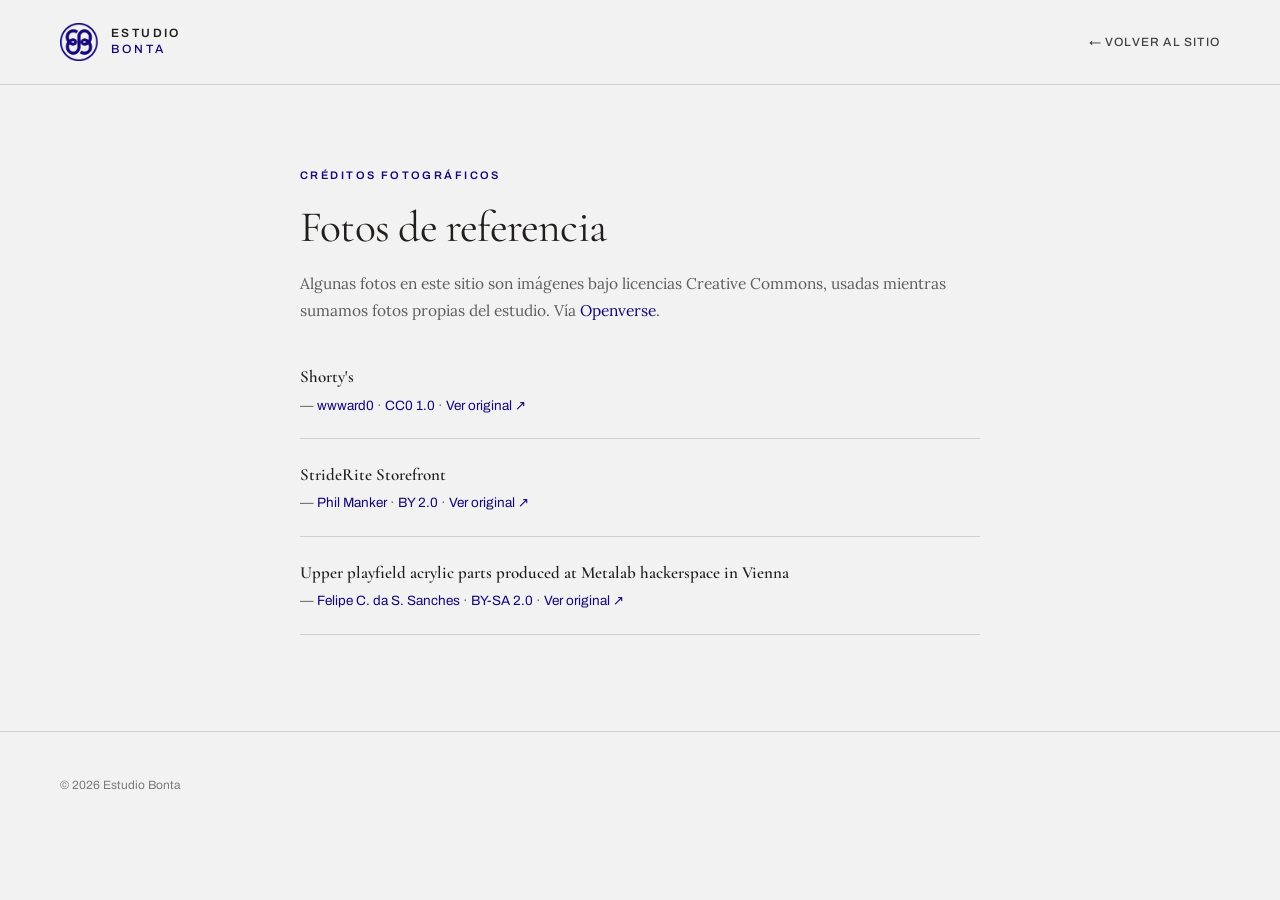
==== creditos.html @ 0f7c750e "Sitio Estudio Bonta: home, ficha tecnica y creditos" ====
<!DOCTYPE html>
<html lang="es">
<head>
<meta charset="utf-8">
<meta name="viewport" content="width=device-width, initial-scale=1">
<title>Créditos fotográficos — Estudio Bonta</title>
<meta name="robots" content="noindex">
<link rel="icon" href="assets/img/logo-mark.png">
<link rel="stylesheet" href="assets/css/tokens.css">
<link href="https://fonts.googleapis.com/css2?family=Archivo:wght@400;500;600&display=swap" rel="stylesheet">
<link rel="stylesheet" href="assets/css/site.css">
<style>
  .credits-list { list-style: none; margin: 0; padding: 0; display: flex; flex-direction: column; gap: 22px; }
  .credits-list li { padding-bottom: 22px; border-bottom: 1px solid var(--color-divider); font-family: var(--font-ui); font-size: 13.5px; line-height: 1.6; color: var(--color-neutral-700); }
  .credits-list strong { font-family: var(--font-heading); font-weight: 600; font-size: 17px; color: var(--color-text); display: block; margin-bottom: 4px; }
</style>
</head>
<body>
<div style="background:var(--color-bg);color:var(--color-text);font-family:var(--font-body);min-height:100vh">

  <header style="border-bottom:1px solid var(--color-divider)">
    <div data-pad style="max-width:1240px;margin:0 auto;padding:0 40px;height:84px;display:flex;align-items:center;gap:32px">
      <a href="index.html" style="display:flex;align-items:center;gap:13px;text-decoration:none;color:var(--color-text)">
        <img src="assets/img/logo-mark.png" alt="Estudio Bonta" width="38" height="38" style="display:block;width:38px;height:38px">
        <span style="font-family:var(--font-ui);font-size:12px;font-weight:600;letter-spacing:0.2em;text-transform:uppercase;color:var(--color-text);line-height:1.3">Estudio<br><span style="font-weight:500;letter-spacing:0.26em;color:var(--brand)">Bonta</span></span>
      </a>
      <a href="index.html" style="margin-left:auto;font-family:var(--font-ui);font-size:12px;font-weight:500;letter-spacing:0.1em;text-transform:uppercase;color:var(--color-neutral-800)">← Volver al sitio</a>
    </div>
  </header>

  <main data-pad style="max-width:760px;margin:0 auto;padding:82px 40px 96px">
    <p style="font-family:var(--font-ui);font-size:11px;font-weight:600;letter-spacing:0.22em;text-transform:uppercase;color:var(--brand);margin:0 0 20px">Créditos fotográficos</p>
    <h1 style="font-family:var(--font-heading);font-weight:400;font-size:clamp(30px,3.4vw,44px);line-height:1.06;letter-spacing:-0.018em;margin:0 0 20px">Fotos de referencia</h1>
    <p style="font-size:15.5px;line-height:1.72;color:var(--color-neutral-700);margin:0 0 40px">Algunas fotos en este sitio son imágenes bajo licencias Creative Commons, usadas mientras sumamos fotos propias del estudio. Vía <a href="https://openverse.org" target="_blank" rel="noopener">Openverse</a>.</p>
    <ul class="credits-list" data-credits>
      <li>Cargando créditos…</li>
    </ul>
  </main>

  <footer style="border-top:1px solid var(--color-divider)">
    <div data-pad style="max-width:1240px;margin:0 auto;padding:44px 40px;font-family:var(--font-ui);font-size:12px;color:var(--color-neutral-600)">
      © <span data-year></span> Estudio Bonta
    </div>
  </footer>
</div>
<script src="assets/js/site.js"></script>
<script src="assets/js/credits-render.js"></script>
</body>
</html>
---- assets/css/tokens.css ----
/* Classical — design-system tokens and component classes. This file is the source of truth for the system's look; retune it here and see readme.md. */
@import url('https://fonts.googleapis.com/css2?family=Cormorant+Garamond:wght@400;600&family=Lora:wght@400;600&display=swap');

:root {
  --color-bg: #f3f2f2;
  --color-surface: #eae9e9;
  --color-text: #201f1d;
  --color-accent: #b68235;
  --color-accent-2: #ac803e;
  --color-divider: color-mix(in srgb, #201f1d 16%, transparent);

  /* Tonal ramps — generated in OKLCH on one shared lightness scale, so the
     same step of any role matches the others in visual value. */
  --color-neutral-100: #f8f4f4;
  --color-neutral-200: #eae7e7;
  --color-neutral-300: #d7d3d3;
  --color-neutral-400: #bab6b6;
  --color-neutral-500: #9b9797;
  --color-neutral-600: #7d7979;
  --color-neutral-700: #605d5d;
  --color-neutral-800: #444141;
  --color-neutral-900: #2d2b2b;

  --color-accent-100: #fff3e4;
  --color-accent-200: #ffe3bf;
  --color-accent-300: #facb8d;
  --color-accent-400: #e1ad66;
  --color-accent-500: #c28d41;
  --color-accent-600: #a06f24;
  --color-accent-700: #7d5411;
  --color-accent-800: #5a3b0a;
  --color-accent-900: #3a270d;

  --color-accent-2-100: #fff3e4;
  --color-accent-2-200: #ffe3be;
  --color-accent-2-300: #f5cd96;
  --color-accent-2-400: #dbaf70;
  --color-accent-2-500: #bc8f4e;
  --color-accent-2-600: #9b7232;
  --color-accent-2-700: #79561f;
  --color-accent-2-800: #573d14;
  --color-accent-2-900: #382810;

  --font-heading: "Cormorant Garamond", system-ui, sans-serif;
  --font-heading-weight: 600; /* semibold is the interface headings' ceiling; display text goes lighter, to the normal cut */
  --font-body: "Lora", system-ui, sans-serif;

  --space-1: 4.6px;
  --space-2: 9.2px;
  --space-3: 13.8px;
  --space-4: 18.4px;
  --space-6: 27.6px;
  --space-8: 36.8px;

  --radius-sm: 2px;
  --radius-md: 4px;
  --radius-lg: 7px;

  --shadow-sm: 0 1px 2px color-mix(in srgb, #2d2b2b 14%, transparent);
  --shadow-md: 0 3px 10px color-mix(in srgb, #2d2b2b 16%, transparent);
  --shadow-lg: 0 12px 32px color-mix(in srgb, #2d2b2b 22%, transparent);
}

body {
  background: var(--color-bg);
  color: var(--color-text);
  font-family: var(--font-body);
}
h1, h2, h3, h4 { font-family: var(--font-heading); font-weight: var(--font-heading-weight); }

.plate{filter:sepia(0.22) saturate(0.82) contrast(1.05);box-sizing:border-box;
  border:6px solid var(--color-surface);outline:1px solid var(--color-divider)}

*, *::before, *::after { box-sizing: border-box; }
body { margin: 0; font-size: 15px; line-height: 1.55; font-weight: 400; }
h1, h2, h3, h4, h5, h6 {
  font-family: var(--font-heading); font-weight: var(--font-heading-weight);
  line-height: 1.12; letter-spacing: -0.015em; margin: 0 0 var(--space-2);
}
h1 { font-size: 42px; }
h2 { font-size: 32px; }
h3 { font-size: 25px; }
h4 { font-size: 20px; }
h5 { font-size: 16px; }
h6 { font-size: 13px; }
h6 { letter-spacing: 0.08em; text-transform: uppercase; }
p { margin: 0 0 var(--space-3); }
a { color: var(--color-accent); text-underline-offset: 3px; }
img { display: block; max-width: 100%; }
figure { margin: 0; }
figcaption {
  font-size: 11px; margin-top: var(--space-1);
  color: color-mix(in srgb, var(--color-text) 55%, transparent);
}
.text-muted { color: color-mix(in srgb, var(--color-text) 55%, transparent); }
:focus { outline: none; }
:focus-visible { outline: 2px solid var(--color-accent); outline-offset: 2px; }
::selection { background: color-mix(in srgb, var(--color-accent) 30%, transparent); }

.hr {
  height: 1px; border: 0; margin: var(--space-4) 0;
  background: var(--color-divider);
}

.btn {
  display: inline-flex; align-items: center; justify-content: center; gap: 6px;
  cursor: pointer; text-decoration: none;
  font-family: var(--font-heading); font-weight: var(--font-heading-weight);
  font-size: 14px; line-height: 1.2; color: var(--color-text);
  background: transparent; border: 1px solid transparent;
  padding: var(--space-2) calc(var(--space-3) * 1.2);
  border-radius: var(--radius-md);
}
.btn svg { display: block; }
.btn:disabled { opacity: 0.45; cursor: not-allowed; }
.btn-primary { color: var(--color-accent); border-color: var(--color-accent); }
.btn-primary:hover { background: color-mix(in srgb, var(--color-accent) 12%, transparent); }
.btn-primary:active { background: color-mix(in srgb, var(--color-accent) 22%, transparent); }
.btn-secondary { border-color: var(--color-divider); }
.btn-secondary:hover { background: color-mix(in srgb, var(--color-text) 7%, transparent); }
.btn-secondary:active { background: color-mix(in srgb, var(--color-text) 14%, transparent); }
.btn-ghost { color: var(--color-accent); padding-inline: var(--space-1); }
.btn-ghost:hover { background: color-mix(in srgb, var(--color-accent) 10%, transparent); }
.btn-ghost:active { background: color-mix(in srgb, var(--color-accent) 18%, transparent); }
.btn-icon { width: 36px; height: 36px; padding: 0; }
.btn-block { width: 100%; margin-top: var(--space-2); }

.field > label {
  display: block; font-size: 12px; margin-bottom: 5px;
  color: color-mix(in srgb, var(--color-text) 70%, transparent);
}
.input {
  width: 100%; min-height: 36px; padding: 6px 10px; font: inherit;
  font-size: 14px; color: var(--color-text); caret-color: var(--color-accent);
  background: transparent;
  border: 1px solid var(--color-divider); border-radius: var(--radius-md);
}
.input:hover { border-color: color-mix(in srgb, var(--color-text) 45%, transparent); }
.input:focus-visible { border-color: var(--color-accent); outline-offset: 0; }
textarea.input { min-height: 90px; resize: vertical; }

.card {
  display: flex; flex-direction: column; gap: var(--space-2);
  padding: var(--space-3); border-radius: var(--radius-md); background: transparent; border: 1px solid var(--color-divider);
}
.card-kicker { font-size: 10px; letter-spacing: 0.1em; text-transform: uppercase; color: var(--color-accent); }
.card-title {
  font-family: var(--font-heading); font-weight: var(--font-heading-weight);
  font-size: 17px; line-height: 1.2;
}
.card-body { margin: 0; font-size: 13px; opacity: 0.8; flex: 1; }
.card-meta {
  display: flex; align-items: center; gap: 6px; font-size: 11px;
  color: color-mix(in srgb, var(--color-text) 50%, transparent);
}
.elev-sm { box-shadow: var(--shadow-sm); }
.elev-md { box-shadow: var(--shadow-md); }
.elev-lg { box-shadow: var(--shadow-lg); }

.tag {
  display: inline-flex; align-items: center; font-size: 11px;
  letter-spacing: 0.02em; padding: 3px 10px;
  border-radius: calc(var(--radius-md) * 0.75);
}
.tag-accent { background: var(--color-accent-100); color: var(--color-accent-800); }
.tag-accent-2 { background: var(--color-accent-2-100); color: var(--color-accent-2-800); }
.tag-neutral { background: var(--color-neutral-100); color: var(--color-neutral-800); }
.tag-outline { border: 1px solid var(--color-accent); color: var(--color-accent); }

.nav {
  display: flex; align-items: center; gap: var(--space-4);
  padding: var(--space-3) var(--space-4);
  border-bottom: 1px solid var(--color-divider);
}
.nav-brand {
  font-family: var(--font-heading); font-weight: var(--font-heading-weight);
  font-size: 18px; margin-right: auto;
}
.nav a { color: inherit; text-decoration: none; font-size: 14px; }
.nav a:hover, .nav a[aria-current='page'] { color: var(--color-accent); }

.table { width: 100%; border-collapse: collapse; font-size: 14px; }
.table th {
  text-align: left; font-size: 11px; letter-spacing: 0.08em; text-transform: uppercase;
  color: color-mix(in srgb, var(--color-text) 60%, transparent);
  padding: var(--space-2); border-bottom: 1px solid var(--color-divider);
}
.table td {
  padding: var(--space-2);
  border-bottom: 1px solid var(--color-divider);
}
.table tbody tr:hover { background: color-mix(in srgb, var(--color-text) 4%, transparent); }
---- assets/css/site.css ----
body {
    margin: 0;
    --brand: #13077a;
    --brand-soft: color-mix(in srgb, #13077a 7%, transparent);
    --brand-light: color-mix(in srgb, #13077a 34%, #f3f2f2);
    --font-ui: "Archivo", system-ui, sans-serif;
    --ink: #14113d;
    --paper-2: color-mix(in srgb, var(--color-surface) 62%, var(--color-bg));
    --gold: #b68235;
    --wash: color-mix(in srgb, #13077a 14%, #f3f2f2);
    --wash-line: color-mix(in srgb, #13077a 28%, #f3f2f2);
  }
  a { color: var(--brand); text-decoration: none; }
  a:hover { color: color-mix(in srgb, var(--brand) 78%, #201f1d); }
  ::selection { background: color-mix(in srgb, #13077a 15%, transparent); }
  [data-rv][data-shown] { opacity: 1 !important; transform: none !important; }
  @keyframes bonta-marquee { from { transform: translate3d(0,0,0); } to { transform: translate3d(-50%,0,0); } }
  @media (prefers-reduced-motion: reduce) { [data-marquee] { animation: none !important; } }
  @media (max-width: 1180px) { [data-nav] { gap: 20px !important; } }
  @media (max-width: 1060px) {
    [data-nav] { display: none !important; }
    [data-grid="3"], [data-grid="4"] { grid-template-columns: repeat(2, minmax(0,1fr)) !important; }
    [data-grid="cap"] { grid-template-columns: repeat(2, minmax(0,1fr)) !important; }
    [data-grid="cap"] > article { grid-column: span 1 !important; }

    [data-split="why"], [data-split="contact"], [data-split="foot"] { grid-template-columns: minmax(0,1fr) !important; gap: 48px !important; }
    [data-whysticky] { position: static !important; }
    [data-split="foot"] { grid-template-columns: repeat(2, minmax(0,1fr)) !important; gap: 40px !important; }
  }
  @media (max-width: 820px) {
    [data-split] { grid-template-columns: minmax(0,1fr) !important; gap: 36px !important; }
    [data-grid="3"], [data-grid="4"], [data-grid="3s"], [data-grid="cap"] { grid-template-columns: minmax(0,1fr) !important; }
    [data-grid="3s"] > div { border-left: 0 !important; border-top: 1px solid var(--color-divider) !important; padding: 26px 0 !important; }

    table { display: block; overflow-x: auto; }
  }
  @media (max-width: 620px) {
    [data-pad] { padding-left: 22px !important; padding-right: 22px !important; }
    [data-wa-float], [data-wa-float] img { right: 18px !important; bottom: 18px !important; width: 54px !important; height: 54px !important; }
  }
  @media (max-width: 760px) { [data-promo-sep], [data-promo-long] { display: none !important; } }
  @media (max-width: 900px) { [data-masthead-aside] { display: none !important; } }
  @media (max-width: 1060px) {
    [data-grid="cap"] { background: transparent !important; gap: 24px !important; }
    [data-grid="cap"] > article[data-card] { box-shadow: 0 0 0 1px var(--color-divider); }
  }


/* estados (generados desde el diseño) */
.x1:hover { color:#f3f2f2 !important }
.x2:hover { color:var(--brand) !important;border-bottom-color:var(--brand) !important }
.x3:hover { color:var(--brand) !important;border-bottom-color:var(--brand) !important }
.x4:hover { color:var(--brand) !important;border-bottom-color:var(--brand) !important }
.x5:hover { color:var(--brand) !important;border-bottom-color:var(--brand) !important }
.x6:hover { color:var(--brand) !important;border-bottom-color:var(--brand) !important }
.x7:hover { background:var(--brand-soft) !important }
.x8:hover { background:color-mix(in srgb, var(--color-bg) 12%, transparent) !important;border-color:var(--color-bg) !important }
.x9:hover { color:var(--color-bg) !important;border-bottom-color:var(--color-bg) !important }
.x10:hover { background:var(--paper-2) !important }
.x11:hover { border-left-color:var(--brand) !important;color:var(--brand) !important;padding-left:20px !important }
.x12:hover { border-left-color:var(--brand) !important;color:var(--brand) !important;padding-left:20px !important }
.x13:hover { border-left-color:var(--brand) !important;color:var(--brand) !important;padding-left:20px !important }
.x14:hover { border-left-color:var(--brand) !important;color:var(--brand) !important;padding-left:20px !important }
.x15:hover { background:var(--paper-2) !important }
.x16:hover { border-left-color:var(--brand) !important;color:var(--brand) !important;padding-left:20px !important }
.x17:hover { border-left-color:var(--brand) !important;color:var(--brand) !important;padding-left:20px !important }
.x18:hover { border-left-color:var(--brand) !important;color:var(--brand) !important;padding-left:20px !important }
.x19:hover { border-left-color:var(--brand) !important;color:var(--brand) !important;padding-left:20px !important }
.x20:hover { background:var(--paper-2) !important }
.x21:hover { border-left-color:var(--brand) !important;color:var(--brand) !important;padding-left:20px !important }
.x22:hover { border-left-color:var(--brand) !important;color:var(--brand) !important;padding-left:20px !important }
.x23:hover { border-left-color:var(--brand) !important;color:var(--brand) !important;padding-left:20px !important }
.x24:hover { border-left-color:var(--brand) !important;color:var(--brand) !important;padding-left:20px !important }
.x25:hover { background:var(--paper-2) !important }
.x26:hover { border-left-color:var(--brand) !important;color:var(--brand) !important;padding-left:20px !important }
.x27:hover { border-left-color:var(--brand) !important;color:var(--brand) !important;padding-left:20px !important }
.x28:hover { border-left-color:var(--brand) !important;color:var(--brand) !important;padding-left:20px !important }
.x29:hover { border-left-color:var(--brand) !important;color:var(--brand) !important;padding-left:20px !important }
.x30:hover { background:var(--paper-2) !important }
.x31:hover { border-left-color:var(--brand) !important;color:var(--brand) !important;padding-left:20px !important }
.x32:hover { border-left-color:var(--brand) !important;color:var(--brand) !important;padding-left:20px !important }
.x33:hover { border-left-color:var(--brand) !important;color:var(--brand) !important;padding-left:20px !important }
.x34:hover { border-left-color:var(--brand) !important;color:var(--brand) !important;padding-left:20px !important }
.x35:hover { background:var(--ink) !important }
.x36:hover { border-color:color-mix(in srgb, var(--gold) 62%, var(--color-surface)) !important }
.x37:hover { border-color:color-mix(in srgb, var(--gold) 62%, var(--color-surface)) !important }
.x38:hover { border-color:color-mix(in srgb, var(--gold) 62%, var(--color-surface)) !important }
.x39:hover { border-color:color-mix(in srgb, var(--gold) 62%, var(--color-surface)) !important }
.x40:hover { border-color:color-mix(in srgb, var(--gold) 62%, var(--color-surface)) !important }
.x41:hover { border-color:color-mix(in srgb, var(--gold) 62%, var(--color-surface)) !important }
.x42:hover { background:var(--brand-soft) !important }
.x43:focus { border-bottom-color:var(--brand) !important }
.x44:focus { border-bottom-color:var(--brand) !important }
.x45:focus { border-bottom-color:var(--brand) !important }
.x46:hover { background:var(--ink) !important }
.x47:hover { color:var(--brand) !important }
.x48:hover { color:var(--brand) !important }
.x49:hover { color:var(--brand) !important }
.x50:hover { color:var(--brand) !important }
.x51:hover { color:var(--brand) !important }
.x52:hover { color:var(--brand) !important }
.x53:hover { transform:translateY(0) scale(1.06) !important }

/* espacios para fotos — reemplazá cada .slot por <img src="assets/img/xxx.jpg" alt="" style="width:100%;height:100%;object-fit:cover;display:block"> */
.slot { width: 100%; height: 100%; display: flex; align-items: center; justify-content: center; text-align: center; padding: 18px; box-sizing: border-box; background: var(--color-surface); color: var(--color-neutral-600); font-family: var(--font-ui); font-size: 11.5px; line-height: 1.55; letter-spacing: 0.02em; }
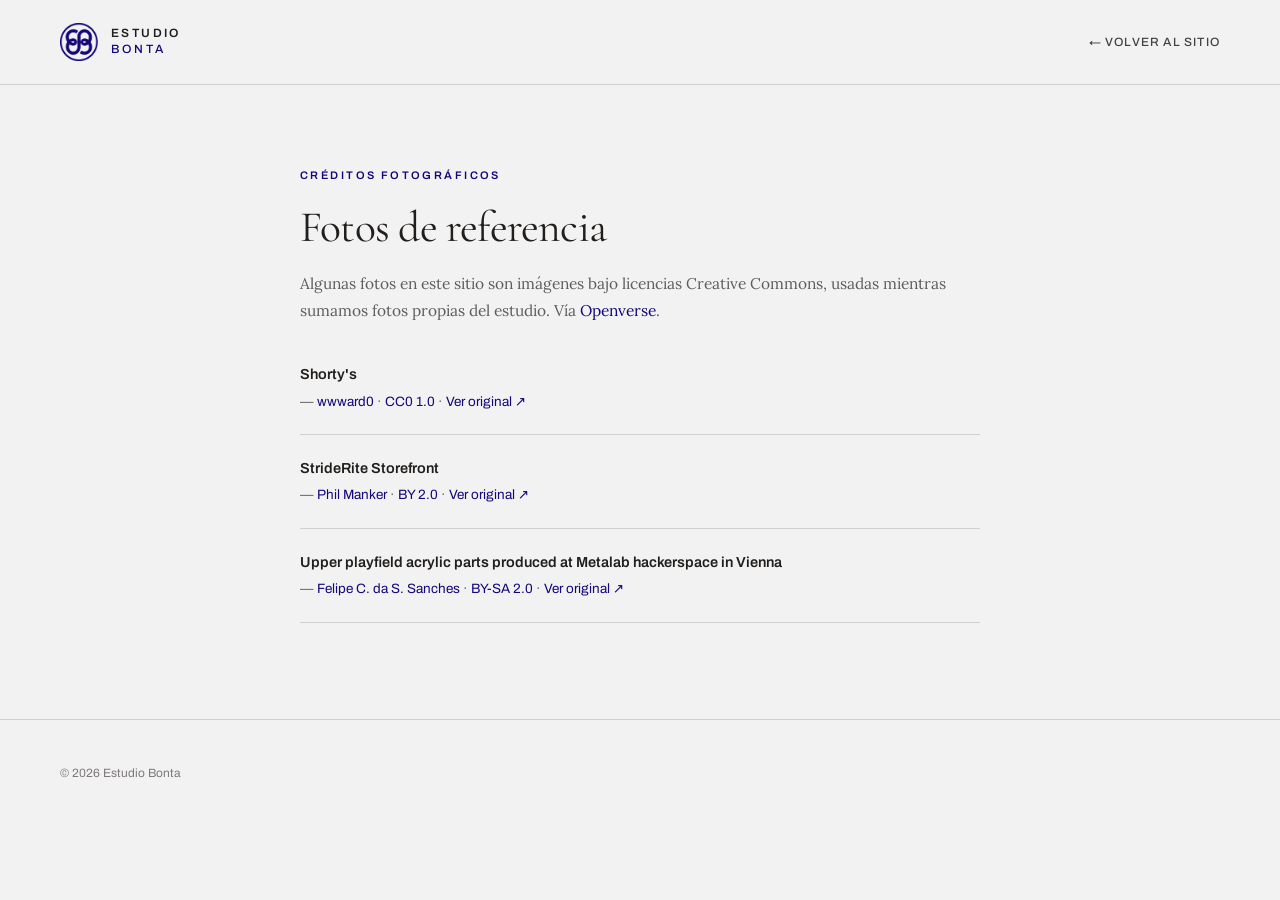
==== commit 86683ae1: "Ajusta cards, header, tipografia y contadores segun feedback del cliente - Cards de capacidades: sin" ====
--- a/creditos.html
+++ b/creditos.html
@@ -8,11 +8,11 @@
 <link rel="icon" href="assets/img/logo-mark.png">
 <link rel="stylesheet" href="assets/css/tokens.css">
 <link href="https://fonts.googleapis.com/css2?family=Archivo:wght@400;500;600&display=swap" rel="stylesheet">
-<link rel="stylesheet" href="assets/css/site.css">
+<link rel="stylesheet" href="assets/css/site.css?v=3">
 <style>
   .credits-list { list-style: none; margin: 0; padding: 0; display: flex; flex-direction: column; gap: 22px; }
   .credits-list li { padding-bottom: 22px; border-bottom: 1px solid var(--color-divider); font-family: var(--font-ui); font-size: 13.5px; line-height: 1.6; color: var(--color-neutral-700); }
-  .credits-list strong { font-family: var(--font-heading); font-weight: 600; font-size: 17px; color: var(--color-text); display: block; margin-bottom: 4px; }
+  .credits-list strong { font-family: var(--font-ui); font-weight: 600; font-size: 14.5px; color: var(--color-text); display: block; margin-bottom: 4px; }
 </style>
 </head>
 <body>
@@ -43,7 +43,7 @@
     </div>
   </footer>
 </div>
-<script src="assets/js/site.js"></script>
+<script src="assets/js/site.js?v=3"></script>
 <script src="assets/js/credits-render.js"></script>
 </body>
 </html>
--- a/assets/css/site.css
+++ b/assets/css/site.css
@@ -38,12 +38,7 @@
   @media (max-width: 620px) {
     [data-pad] { padding-left: 22px !important; padding-right: 22px !important; }
     [data-wa-float], [data-wa-float] img { right: 18px !important; bottom: 18px !important; width: 54px !important; height: 54px !important; }
-  }
-  @media (max-width: 760px) { [data-promo-sep], [data-promo-long] { display: none !important; } }
-  @media (max-width: 900px) { [data-masthead-aside] { display: none !important; } }
-  @media (max-width: 1060px) {
-    [data-grid="cap"] { background: transparent !important; gap: 24px !important; }
-    [data-grid="cap"] > article[data-card] { box-shadow: 0 0 0 1px var(--color-divider); }
+    [data-promo-carousel] { max-width: 100% !important; }
   }
 
 
@@ -58,30 +53,30 @@
 .x8:hover { background:color-mix(in srgb, var(--color-bg) 12%, transparent) !important;border-color:var(--color-bg) !important }
 .x9:hover { color:var(--color-bg) !important;border-bottom-color:var(--color-bg) !important }
 .x10:hover { background:var(--paper-2) !important }
-.x11:hover { border-left-color:var(--brand) !important;color:var(--brand) !important;padding-left:20px !important }
-.x12:hover { border-left-color:var(--brand) !important;color:var(--brand) !important;padding-left:20px !important }
-.x13:hover { border-left-color:var(--brand) !important;color:var(--brand) !important;padding-left:20px !important }
-.x14:hover { border-left-color:var(--brand) !important;color:var(--brand) !important;padding-left:20px !important }
+.x11:hover { background:var(--brand) !important;color:var(--color-bg) !important }
+.x12:hover { background:var(--brand) !important;color:var(--color-bg) !important }
+.x13:hover { background:var(--brand) !important;color:var(--color-bg) !important }
+.x14:hover { background:var(--brand) !important;color:var(--color-bg) !important }
 .x15:hover { background:var(--paper-2) !important }
-.x16:hover { border-left-color:var(--brand) !important;color:var(--brand) !important;padding-left:20px !important }
-.x17:hover { border-left-color:var(--brand) !important;color:var(--brand) !important;padding-left:20px !important }
-.x18:hover { border-left-color:var(--brand) !important;color:var(--brand) !important;padding-left:20px !important }
-.x19:hover { border-left-color:var(--brand) !important;color:var(--brand) !important;padding-left:20px !important }
+.x16:hover { background:var(--brand) !important;color:var(--color-bg) !important }
+.x17:hover { background:var(--brand) !important;color:var(--color-bg) !important }
+.x18:hover { background:var(--brand) !important;color:var(--color-bg) !important }
+.x19:hover { background:var(--brand) !important;color:var(--color-bg) !important }
 .x20:hover { background:var(--paper-2) !important }
-.x21:hover { border-left-color:var(--brand) !important;color:var(--brand) !important;padding-left:20px !important }
-.x22:hover { border-left-color:var(--brand) !important;color:var(--brand) !important;padding-left:20px !important }
-.x23:hover { border-left-color:var(--brand) !important;color:var(--brand) !important;padding-left:20px !important }
-.x24:hover { border-left-color:var(--brand) !important;color:var(--brand) !important;padding-left:20px !important }
+.x21:hover { background:var(--brand) !important;color:var(--color-bg) !important }
+.x22:hover { background:var(--brand) !important;color:var(--color-bg) !important }
+.x23:hover { background:var(--brand) !important;color:var(--color-bg) !important }
+.x24:hover { background:var(--brand) !important;color:var(--color-bg) !important }
 .x25:hover { background:var(--paper-2) !important }
-.x26:hover { border-left-color:var(--brand) !important;color:var(--brand) !important;padding-left:20px !important }
-.x27:hover { border-left-color:var(--brand) !important;color:var(--brand) !important;padding-left:20px !important }
-.x28:hover { border-left-color:var(--brand) !important;color:var(--brand) !important;padding-left:20px !important }
-.x29:hover { border-left-color:var(--brand) !important;color:var(--brand) !important;padding-left:20px !important }
+.x26:hover { background:var(--brand) !important;color:var(--color-bg) !important }
+.x27:hover { background:var(--brand) !important;color:var(--color-bg) !important }
+.x28:hover { background:var(--brand) !important;color:var(--color-bg) !important }
+.x29:hover { background:var(--brand) !important;color:var(--color-bg) !important }
 .x30:hover { background:var(--paper-2) !important }
-.x31:hover { border-left-color:var(--brand) !important;color:var(--brand) !important;padding-left:20px !important }
-.x32:hover { border-left-color:var(--brand) !important;color:var(--brand) !important;padding-left:20px !important }
-.x33:hover { border-left-color:var(--brand) !important;color:var(--brand) !important;padding-left:20px !important }
-.x34:hover { border-left-color:var(--brand) !important;color:var(--brand) !important;padding-left:20px !important }
+.x31:hover { background:var(--brand) !important;color:var(--color-bg) !important }
+.x32:hover { background:var(--brand) !important;color:var(--color-bg) !important }
+.x33:hover { background:var(--brand) !important;color:var(--color-bg) !important }
+.x34:hover { background:var(--brand) !important;color:var(--color-bg) !important }
 .x35:hover { background:var(--ink) !important }
 .x36:hover { border-color:color-mix(in srgb, var(--gold) 62%, var(--color-surface)) !important }
 .x37:hover { border-color:color-mix(in srgb, var(--gold) 62%, var(--color-surface)) !important }
@@ -101,6 +96,11 @@
 .x51:hover { color:var(--brand) !important }
 .x52:hover { color:var(--brand) !important }
 .x53:hover { transform:translateY(0) scale(1.06) !important }
+.x54:hover { border-color:color-mix(in srgb, var(--gold) 55%, var(--wash-line)) !important }
+.x55:hover { background:var(--brand) !important;color:var(--color-bg) !important }
+.x56:hover { background:var(--brand) !important;color:var(--color-bg) !important }
+.x57:hover { background:var(--brand) !important;color:var(--color-bg) !important }
+.x58:hover { background:var(--brand) !important;color:var(--color-bg) !important }
 
 /* espacios para fotos — reemplazá cada .slot por <img src="assets/img/xxx.jpg" alt="" style="width:100%;height:100%;object-fit:cover;display:block"> */
 .slot { width: 100%; height: 100%; display: flex; align-items: center; justify-content: center; text-align: center; padding: 18px; box-sizing: border-box; background: var(--color-surface); color: var(--color-neutral-600); font-family: var(--font-ui); font-size: 11.5px; line-height: 1.55; letter-spacing: 0.02em; }
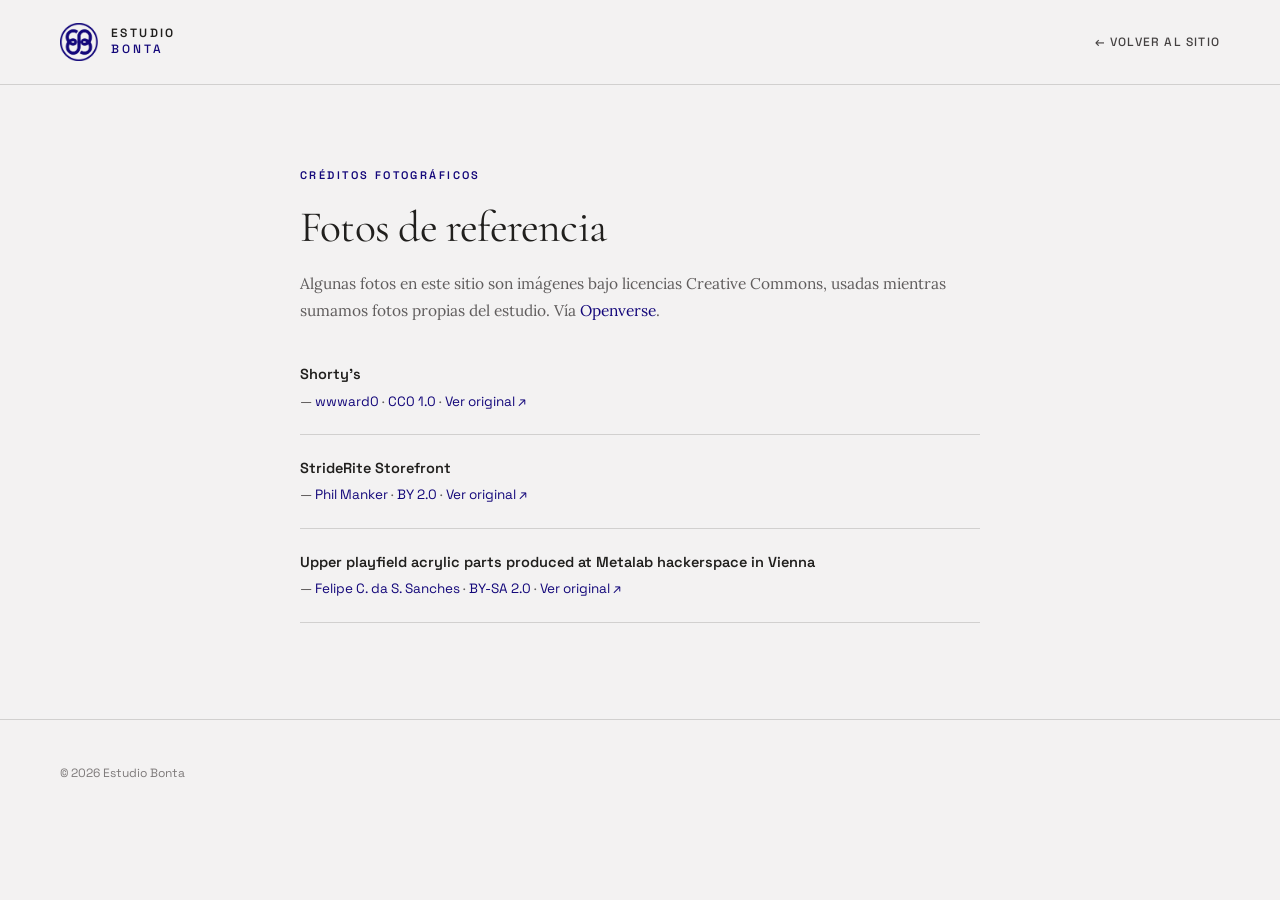
==== commit 59c8ae15: "Afina jerarquia, tipografia y detalles segun nueva ronda de feedback - Cambia la fuente UI de Archiv" ====
--- a/creditos.html
+++ b/creditos.html
@@ -7,8 +7,8 @@
 <meta name="robots" content="noindex">
 <link rel="icon" href="assets/img/logo-mark.png">
 <link rel="stylesheet" href="assets/css/tokens.css">
-<link href="https://fonts.googleapis.com/css2?family=Archivo:wght@400;500;600&display=swap" rel="stylesheet">
-<link rel="stylesheet" href="assets/css/site.css?v=3">
+<link href="https://fonts.googleapis.com/css2?family=Space+Grotesk:wght@400;500;600;700&display=swap" rel="stylesheet">
+<link rel="stylesheet" href="assets/css/site.css?v=4">
 <style>
   .credits-list { list-style: none; margin: 0; padding: 0; display: flex; flex-direction: column; gap: 22px; }
   .credits-list li { padding-bottom: 22px; border-bottom: 1px solid var(--color-divider); font-family: var(--font-ui); font-size: 13.5px; line-height: 1.6; color: var(--color-neutral-700); }
@@ -43,7 +43,7 @@
     </div>
   </footer>
 </div>
-<script src="assets/js/site.js?v=3"></script>
+<script src="assets/js/site.js?v=4"></script>
 <script src="assets/js/credits-render.js"></script>
 </body>
 </html>
--- a/assets/css/site.css
+++ b/assets/css/site.css
@@ -4,7 +4,7 @@
     --brand: #13077a;
     --brand-soft: color-mix(in srgb, #13077a 7%, transparent);
     --brand-light: color-mix(in srgb, #13077a 34%, #f3f2f2);
-    --font-ui: "Archivo", system-ui, sans-serif;
+    --font-ui: "Space Grotesk", system-ui, sans-serif;
     --ink: #14113d;
     --paper-2: color-mix(in srgb, var(--color-surface) 62%, var(--color-bg));
     --gold: #b68235;
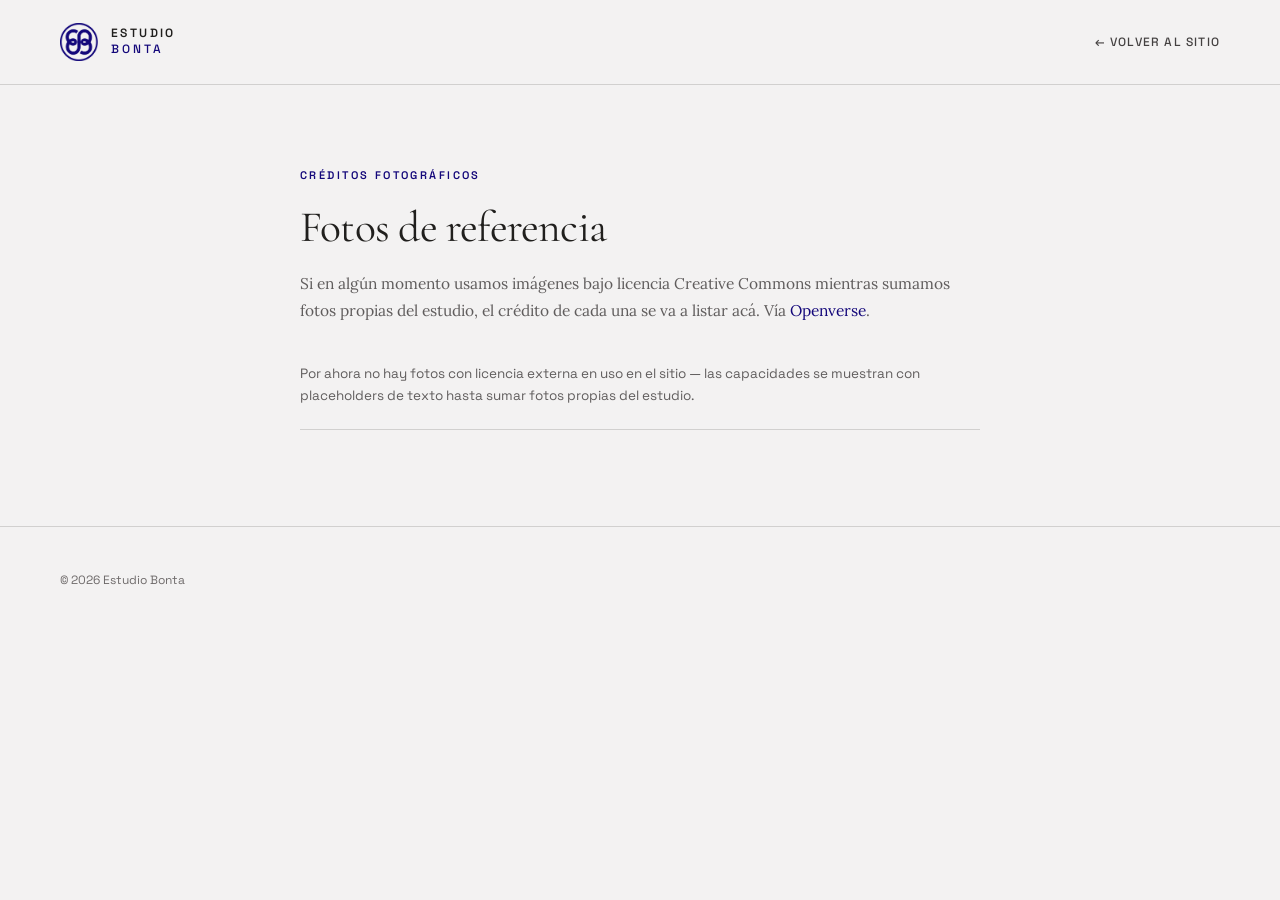
==== commit 9334cac7: "Corrige los hallazgos de la auditoria UX/UI + WCAG 2.1 AA - Sube --color-neutral-600 de 3.85:1 a 4.7" ====
--- a/creditos.html
+++ b/creditos.html
@@ -8,7 +8,7 @@
 <link rel="icon" href="assets/img/logo-mark.png">
 <link rel="stylesheet" href="assets/css/tokens.css">
 <link href="https://fonts.googleapis.com/css2?family=Space+Grotesk:wght@400;500;600;700&display=swap" rel="stylesheet">
-<link rel="stylesheet" href="assets/css/site.css?v=4">
+<link rel="stylesheet" href="assets/css/site.css?v=6">
 <style>
   .credits-list { list-style: none; margin: 0; padding: 0; display: flex; flex-direction: column; gap: 22px; }
   .credits-list li { padding-bottom: 22px; border-bottom: 1px solid var(--color-divider); font-family: var(--font-ui); font-size: 13.5px; line-height: 1.6; color: var(--color-neutral-700); }
@@ -31,7 +31,7 @@
   <main data-pad style="max-width:760px;margin:0 auto;padding:82px 40px 96px">
     <p style="font-family:var(--font-ui);font-size:11px;font-weight:600;letter-spacing:0.22em;text-transform:uppercase;color:var(--brand);margin:0 0 20px">Créditos fotográficos</p>
     <h1 style="font-family:var(--font-heading);font-weight:400;font-size:clamp(30px,3.4vw,44px);line-height:1.06;letter-spacing:-0.018em;margin:0 0 20px">Fotos de referencia</h1>
-    <p style="font-size:15.5px;line-height:1.72;color:var(--color-neutral-700);margin:0 0 40px">Algunas fotos en este sitio son imágenes bajo licencias Creative Commons, usadas mientras sumamos fotos propias del estudio. Vía <a href="https://openverse.org" target="_blank" rel="noopener">Openverse</a>.</p>
+    <p style="font-size:15.5px;line-height:1.72;color:var(--color-neutral-700);margin:0 0 40px">Si en algún momento usamos imágenes bajo licencia Creative Commons mientras sumamos fotos propias del estudio, el crédito de cada una se va a listar acá. Vía <a href="https://openverse.org" target="_blank" rel="noopener">Openverse</a>.</p>
     <ul class="credits-list" data-credits>
       <li>Cargando créditos…</li>
     </ul>
@@ -43,7 +43,7 @@
     </div>
   </footer>
 </div>
-<script src="assets/js/site.js?v=4"></script>
+<script src="assets/js/site.js?v=6"></script>
 <script src="assets/js/credits-render.js"></script>
 </body>
 </html>
--- a/assets/css/tokens.css
+++ b/assets/css/tokens.css
@@ -16,7 +16,7 @@
   --color-neutral-300: #d7d3d3;
   --color-neutral-400: #bab6b6;
   --color-neutral-500: #9b9797;
-  --color-neutral-600: #7d7979;
+  --color-neutral-600: #6e6a6a; /* antes #7d7979 — 3.85:1 sobre --color-bg, no llegaba al mínimo AA 4.5:1; ahora 4.78:1 */
   --color-neutral-700: #605d5d;
   --color-neutral-800: #444141;
   --color-neutral-900: #2d2b2b;
--- a/assets/css/site.css
+++ b/assets/css/site.css
@@ -18,8 +18,22 @@
   @keyframes bonta-marquee { from { transform: translate3d(0,0,0); } to { transform: translate3d(-50%,0,0); } }
   @media (prefers-reduced-motion: reduce) { [data-marquee] { animation: none !important; } }
   @media (max-width: 1180px) { [data-nav] { gap: 20px !important; } }
+  [data-menu-toggle][aria-expanded="true"] [data-menu-bar="top"] { transform: translateY(0) rotate(315deg) !important; }
+  [data-menu-toggle][aria-expanded="true"] [data-menu-bar="mid"] { transform: rotate(45deg) !important; }
+  [data-menu-toggle][aria-expanded="true"] [data-menu-bar="bottom"] { transform: translateY(0) rotate(135deg) !important; }
+
+  /* área táctil: los puntos del carrusel del hero miden 2px de alto visualmente,
+     este ::before agrega una zona de toque de 44x44 centrada sin cambiar el trazo visible */
+  [data-hero-dot] { position: relative; }
+  [data-hero-dot]::before { content: ""; position: absolute; top: 50%; left: 50%; width: 44px; height: 44px; transform: translate(-50%, -50%); }
+
+  /* área táctil: links de nav de header/footer, agranda el alto clickeable sin mover el layout visual */
+  [data-nav] a { padding-top: 12px !important; margin-top: -12px !important; }
+  .x47, .x48, .x49, .x50, .x51, .x52 { display: inline-block; padding: 10px 0 !important; margin: -10px 0 !important; }
+  .f1 { display: inline-block; padding: 10px 0 !important; margin: -10px 0 !important; }
   @media (max-width: 1060px) {
     [data-nav] { display: none !important; }
+    [data-menu-toggle] { display: inline-flex !important; }
     [data-grid="3"], [data-grid="4"] { grid-template-columns: repeat(2, minmax(0,1fr)) !important; }
     [data-grid="cap"] { grid-template-columns: repeat(2, minmax(0,1fr)) !important; }
     [data-grid="cap"] > article { grid-column: span 1 !important; }
@@ -101,6 +115,11 @@
 .x56:hover { background:var(--brand) !important;color:var(--color-bg) !important }
 .x57:hover { background:var(--brand) !important;color:var(--color-bg) !important }
 .x58:hover { background:var(--brand) !important;color:var(--color-bg) !important }
+.x59:hover { color:var(--brand) !important }
+.x60:hover { color:var(--brand) !important }
+.x61:hover { color:var(--brand) !important }
+.x62:hover { color:var(--brand) !important }
+.x63:hover { color:var(--brand) !important }
 
 /* espacios para fotos — reemplazá cada .slot por <img src="assets/img/xxx.jpg" alt="" style="width:100%;height:100%;object-fit:cover;display:block"> */
 .slot { width: 100%; height: 100%; display: flex; align-items: center; justify-content: center; text-align: center; padding: 18px; box-sizing: border-box; background: var(--color-surface); color: var(--color-neutral-600); font-family: var(--font-ui); font-size: 11.5px; line-height: 1.55; letter-spacing: 0.02em; }
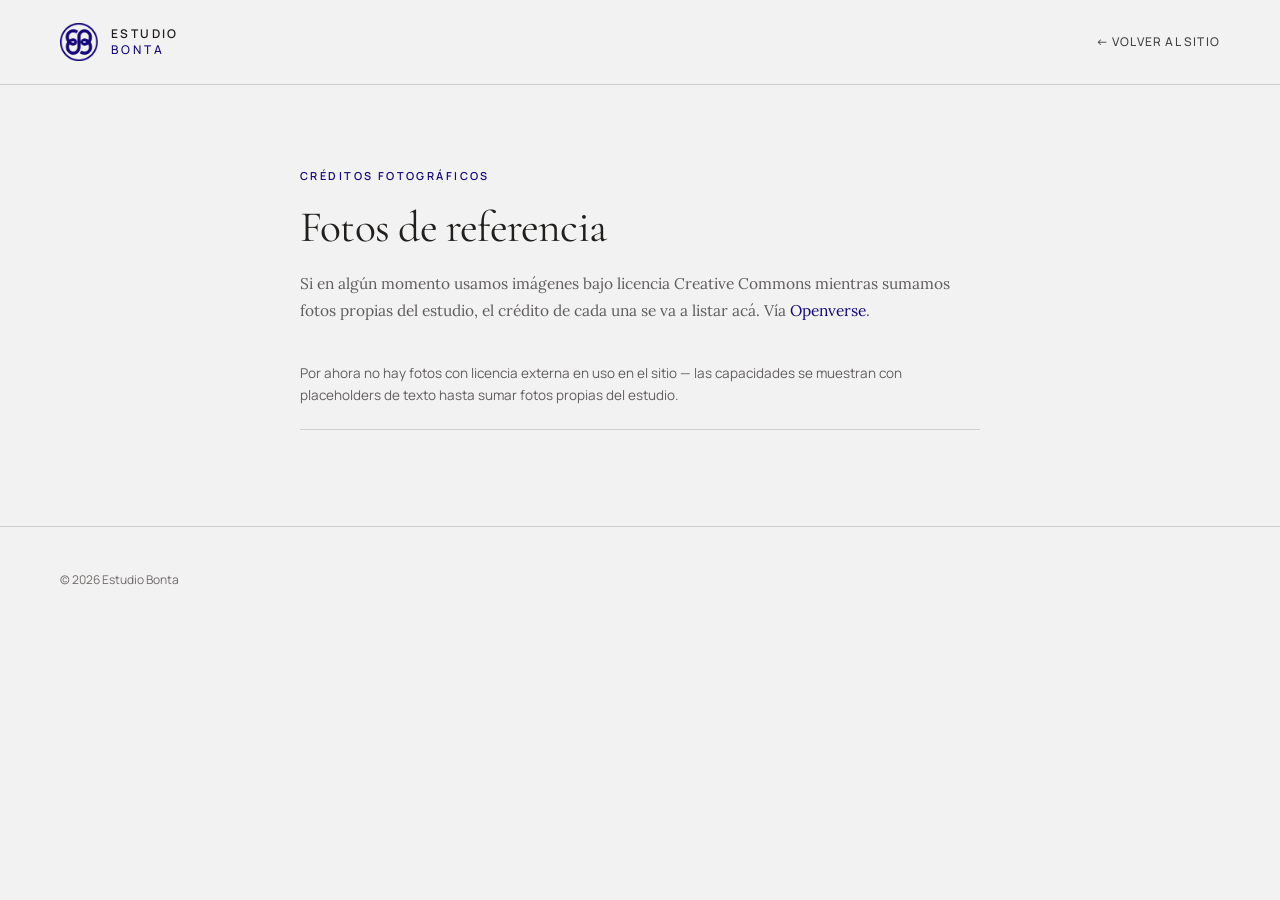
==== commit 4e1a5376: "Header simplificado a logo+hamburguesa, paleta dorada como segundo acento y tipografia Manrope - Hea" ====
--- a/creditos.html
+++ b/creditos.html
@@ -7,8 +7,8 @@
 <meta name="robots" content="noindex">
 <link rel="icon" href="assets/img/logo-mark.png">
 <link rel="stylesheet" href="assets/css/tokens.css">
-<link href="https://fonts.googleapis.com/css2?family=Space+Grotesk:wght@400;500;600;700&display=swap" rel="stylesheet">
-<link rel="stylesheet" href="assets/css/site.css?v=6">
+<link href="https://fonts.googleapis.com/css2?family=Manrope:wght@400;500;600;700;800&display=swap" rel="stylesheet">
+<link rel="stylesheet" href="assets/css/site.css?v=7">
 <style>
   .credits-list { list-style: none; margin: 0; padding: 0; display: flex; flex-direction: column; gap: 22px; }
   .credits-list li { padding-bottom: 22px; border-bottom: 1px solid var(--color-divider); font-family: var(--font-ui); font-size: 13.5px; line-height: 1.6; color: var(--color-neutral-700); }
@@ -43,7 +43,7 @@
     </div>
   </footer>
 </div>
-<script src="assets/js/site.js?v=6"></script>
+<script src="assets/js/site.js?v=7"></script>
 <script src="assets/js/credits-render.js"></script>
 </body>
 </html>
--- a/assets/css/site.css
+++ b/assets/css/site.css
@@ -4,7 +4,7 @@
     --brand: #13077a;
     --brand-soft: color-mix(in srgb, #13077a 7%, transparent);
     --brand-light: color-mix(in srgb, #13077a 34%, #f3f2f2);
-    --font-ui: "Space Grotesk", system-ui, sans-serif;
+    --font-ui: "Manrope", system-ui, sans-serif;
     --ink: #14113d;
     --paper-2: color-mix(in srgb, var(--color-surface) 62%, var(--color-bg));
     --gold: #b68235;
@@ -17,7 +17,6 @@
   [data-rv][data-shown] { opacity: 1 !important; transform: none !important; }
   @keyframes bonta-marquee { from { transform: translate3d(0,0,0); } to { transform: translate3d(-50%,0,0); } }
   @media (prefers-reduced-motion: reduce) { [data-marquee] { animation: none !important; } }
-  @media (max-width: 1180px) { [data-nav] { gap: 20px !important; } }
   [data-menu-toggle][aria-expanded="true"] [data-menu-bar="top"] { transform: translateY(0) rotate(315deg) !important; }
   [data-menu-toggle][aria-expanded="true"] [data-menu-bar="mid"] { transform: rotate(45deg) !important; }
   [data-menu-toggle][aria-expanded="true"] [data-menu-bar="bottom"] { transform: translateY(0) rotate(135deg) !important; }
@@ -27,13 +26,18 @@
   [data-hero-dot] { position: relative; }
   [data-hero-dot]::before { content: ""; position: absolute; top: 50%; left: 50%; width: 44px; height: 44px; transform: translate(-50%, -50%); }
 
-  /* área táctil: links de nav de header/footer, agranda el alto clickeable sin mover el layout visual */
-  [data-nav] a { padding-top: 12px !important; margin-top: -12px !important; }
+  /* área táctil: links de nav de footer, agranda el alto clickeable sin mover el layout visual */
   .x47, .x48, .x49, .x50, .x51, .x52 { display: inline-block; padding: 10px 0 !important; margin: -10px 0 !important; }
   .f1 { display: inline-block; padding: 10px 0 !important; margin: -10px 0 !important; }
+
+  /* menú desplegable (único control de navegación, header = logo + hamburguesa en todos los anchos):
+     en pantallas grandes se muestra como una barra horizontal centrada en vez de lista apilada */
+  @media (min-width: 1061px) {
+    [data-mobile-menu] nav { flex-direction: row !important; justify-content: center; gap: 44px; padding: 22px 40px !important; }
+    [data-menu-link] { border-bottom: 0 !important; padding: 8px 0 !important; }
+  }
+
   @media (max-width: 1060px) {
-    [data-nav] { display: none !important; }
-    [data-menu-toggle] { display: inline-flex !important; }
     [data-grid="3"], [data-grid="4"] { grid-template-columns: repeat(2, minmax(0,1fr)) !important; }
     [data-grid="cap"] { grid-template-columns: repeat(2, minmax(0,1fr)) !important; }
     [data-grid="cap"] > article { grid-column: span 1 !important; }
@@ -58,12 +62,6 @@
 
 /* estados (generados desde el diseño) */
 .x1:hover { color:#f3f2f2 !important }
-.x2:hover { color:var(--brand) !important;border-bottom-color:var(--brand) !important }
-.x3:hover { color:var(--brand) !important;border-bottom-color:var(--brand) !important }
-.x4:hover { color:var(--brand) !important;border-bottom-color:var(--brand) !important }
-.x5:hover { color:var(--brand) !important;border-bottom-color:var(--brand) !important }
-.x6:hover { color:var(--brand) !important;border-bottom-color:var(--brand) !important }
-.x7:hover { background:var(--brand-soft) !important }
 .x8:hover { background:color-mix(in srgb, var(--color-bg) 12%, transparent) !important;border-color:var(--color-bg) !important }
 .x9:hover { color:var(--color-bg) !important;border-bottom-color:var(--color-bg) !important }
 .x10:hover { background:var(--paper-2) !important }
